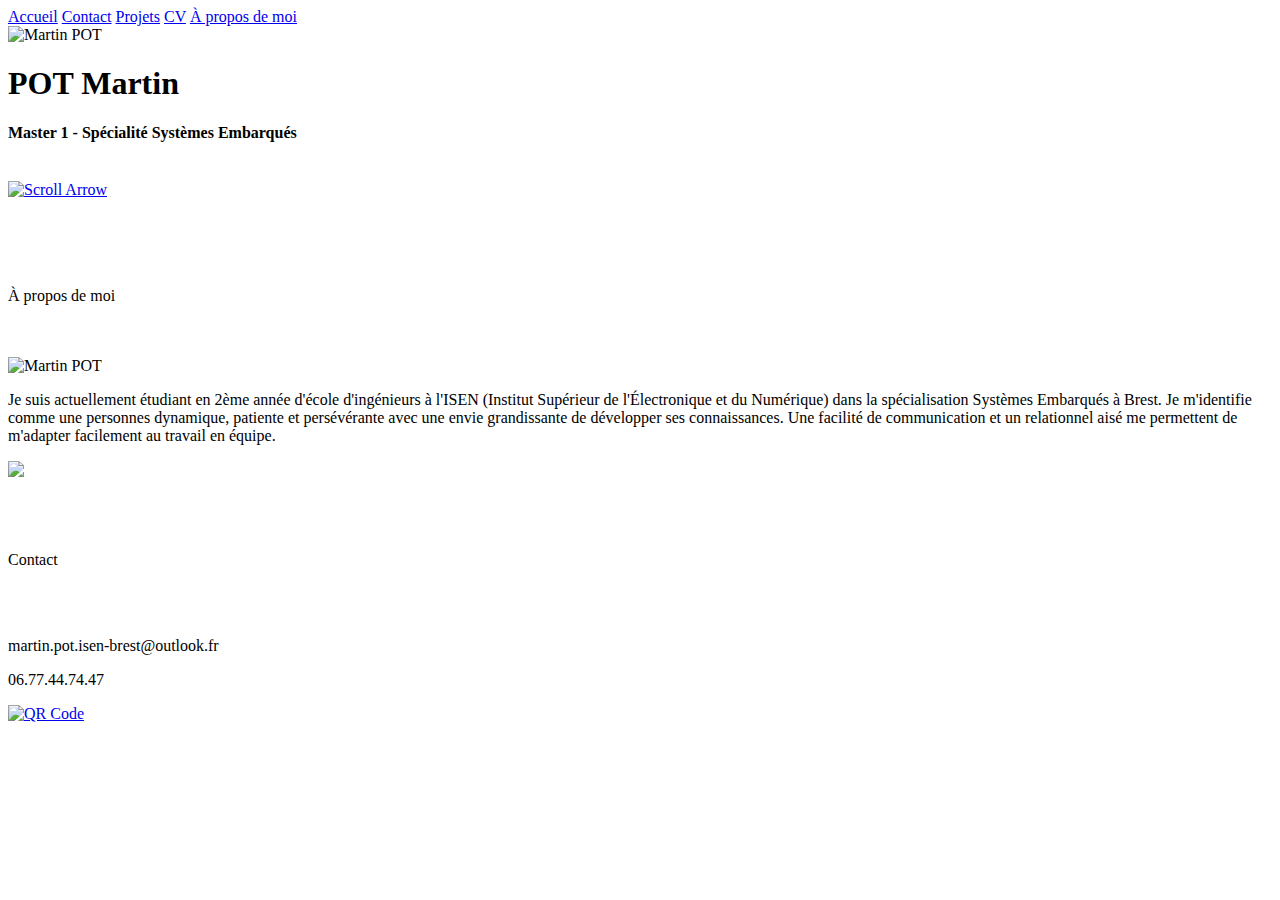
==== index.html @ de1885e9 "Update index.html" ====
<!DOCTYPE html>
<html lang="fr">

<head>
	<title>Portfolio POT Martin</title>
	<meta charset="utf-8">
	<link rel="stylesheet" href="/css/index.css">
    <script src="https://ajax.googleapis.com/ajax/libs/jquery/3.3.1/jquery.min.js"></script>
	<script src="/js/index.js"></script>
</head>

<!-- Navbar-->
<!-- <header class="header">
    <nav class="navbar navbar-expand-lg fixed-top py-3">
        <div class="container"><a href="#" class="navbar-brand text-uppercase font-weight-bold">Transparent Nav</a>
            <button type="button" data-toggle="collapse" data-target="#navbarSupportedContent" aria-controls="navbarSupportedContent" aria-expanded="false" aria-label="Toggle navigation" class="navbar-toggler navbar-toggler-right"><i class="fa fa-bars"></i></button>
            
            <div id="navbarSupportedContent" class="collapse navbar-collapse">
                <ul class="navbar-nav ml-auto">
                    <li class="nav-item active"><a href="#" class="nav-link text-uppercase font-weight-bold">Home <span class="sr-only">(current)</span></a></li>
                    <li class="nav-item"><a href="#" class="nav-link text-uppercase font-weight-bold">About</a></li>
                    <li class="nav-item"><a href="#" class="nav-link text-uppercase font-weight-bold">Gallery</a></li>
                    <li class="nav-item"><a href="#" class="nav-link text-uppercase font-weight-bold">Portfolio</a></li>
                    <li class="nav-item"><a href="#" class="nav-link text-uppercase font-weight-bold">Contact</a></li>
                </ul>
            </div>
        </div>
    </nav>
</header> -->

<body>
    <div class="parallax">
        <div class="blurred">
            <div class="topnav" id="myTopnav">
              <a href="#home" class="active">Accueil</a>
              <a href="#contact" class="aOthers">Contact</a>
              <a href="#projects" class="aOthers">Projets</a>
              <a href="cv.html" class="aCV">CV</a>
              <a href="#about" class="aAbout">À propos de moi</a>
            </div>

            <div id="home" class="prez"><img src="/img/moi.jpeg" alt="Martin POT" class="imgcv"><br>
                <h1>POT Martin</h1>
                <h4>Master 1 - Spécialité Systèmes Embarqués</h4>
                <br>
                <a href="#about" class="a2"><img src="/img/scroll-arrow.gif" alt="Scroll Arrow" class="imgArrow"></a>
                <br><br><br><br><br id="about">
            </div>

            <div class="aboutMe">
                <p class="SectionTitle">À propos de moi</p>
                <br><br>
                <div class="aboutMeZone">
                    <div class="aboutMeBlank"></div>
                    <div class="aboutMePhoto"><img src="/img/Photo.jpg" alt="Martin POT" class="imgcv"></div>
                    <div class="aboutMeBlank"></div>
                    <div class="aboutMeInfos"><p class="aboutMeInfosText">Je suis actuellement étudiant en 2ème année d'école d'ingénieurs à l'ISEN (Institut Supérieur de l'Électronique et du Numérique) dans la spécialisation Systèmes Embarqués à Brest. Je m'identifie comme une personnes dynamique, patiente et persévérante avec une envie grandissante de développer ses connaissances. Une facilité de communication et un relationnel aisé me permettent de m'adapter facilement au travail en équipe.</p></div>
                    <div class="aboutMeBlank"></div>
                </div> 
                 <div class="aboutMeIsen"><img src="/img/isen.jpg"></div>
            </div>
            <br><br><br id="contact">


            <div class="contact">
                <p class="SectionTitle">Contact</p>
                <br><br>
                <div class="contactZone">
                    <div class="contactBlank"></div>
                    <div class="contactMail"><p>martin.pot.isen-brest@outlook.fr</p></div>
                    <div class="contactBlank"></div>
                    <div class="contactPhone"><p>06.77.44.74.47</p></div>
                    <div class="contactBlank"></div>
                    <div class="contactLinkedIn"><a href='https://www.linkedin.com/in/pot-martin'><img src='https://www.unitag.io/qreator/generate?crs=Ppv8rOENN3V1lAwTz82zPjZwLeh11CXT8n%252BHMzWMdvUb%252BsqQ%252Foeme7xO4uqEGrEiWXSFsLOZjD0p0af8Oe4JUujrLgxVVfT89%252BGD2g4vFdKZQuP4Fdgab3F2t1Q5SyqVAKxBAM%252Fu7kV9E28Zhu5m8Uk6%252B%252FTe0LUTdqPNGCzpps7JW1xbuyL4%252FEnsJXZL6otJORTmsRxJws8FLFIZXWcsgTC7BvWGvmZ%252F30YYTtj%252FjCveV2QVtvzvXOAdCIFgsYLUoA7RS5MTUMLs9em8vjsfh0%252B5k%252FncPYmy3ryhdgAOmSfZiL4NpGSb8%252FgS%252BibGrZls07w%252B%252FPIbc9nUBFcYlKUxzg%253D%253D&crd=fhOysE0g3Bah%252BuqXA7NPQ87MoHrnzb%252BauJLKoOEbJspy%252FJNDy7HBpQQhB3zGfnUZLHn0S6AQ0C3m0nilipWjtg%253D%253D' alt='QR Code'/></a></div>
                    <div class="contactBlank"></div>
                </div> 
            </div>

        </div>
    </div>
</body>
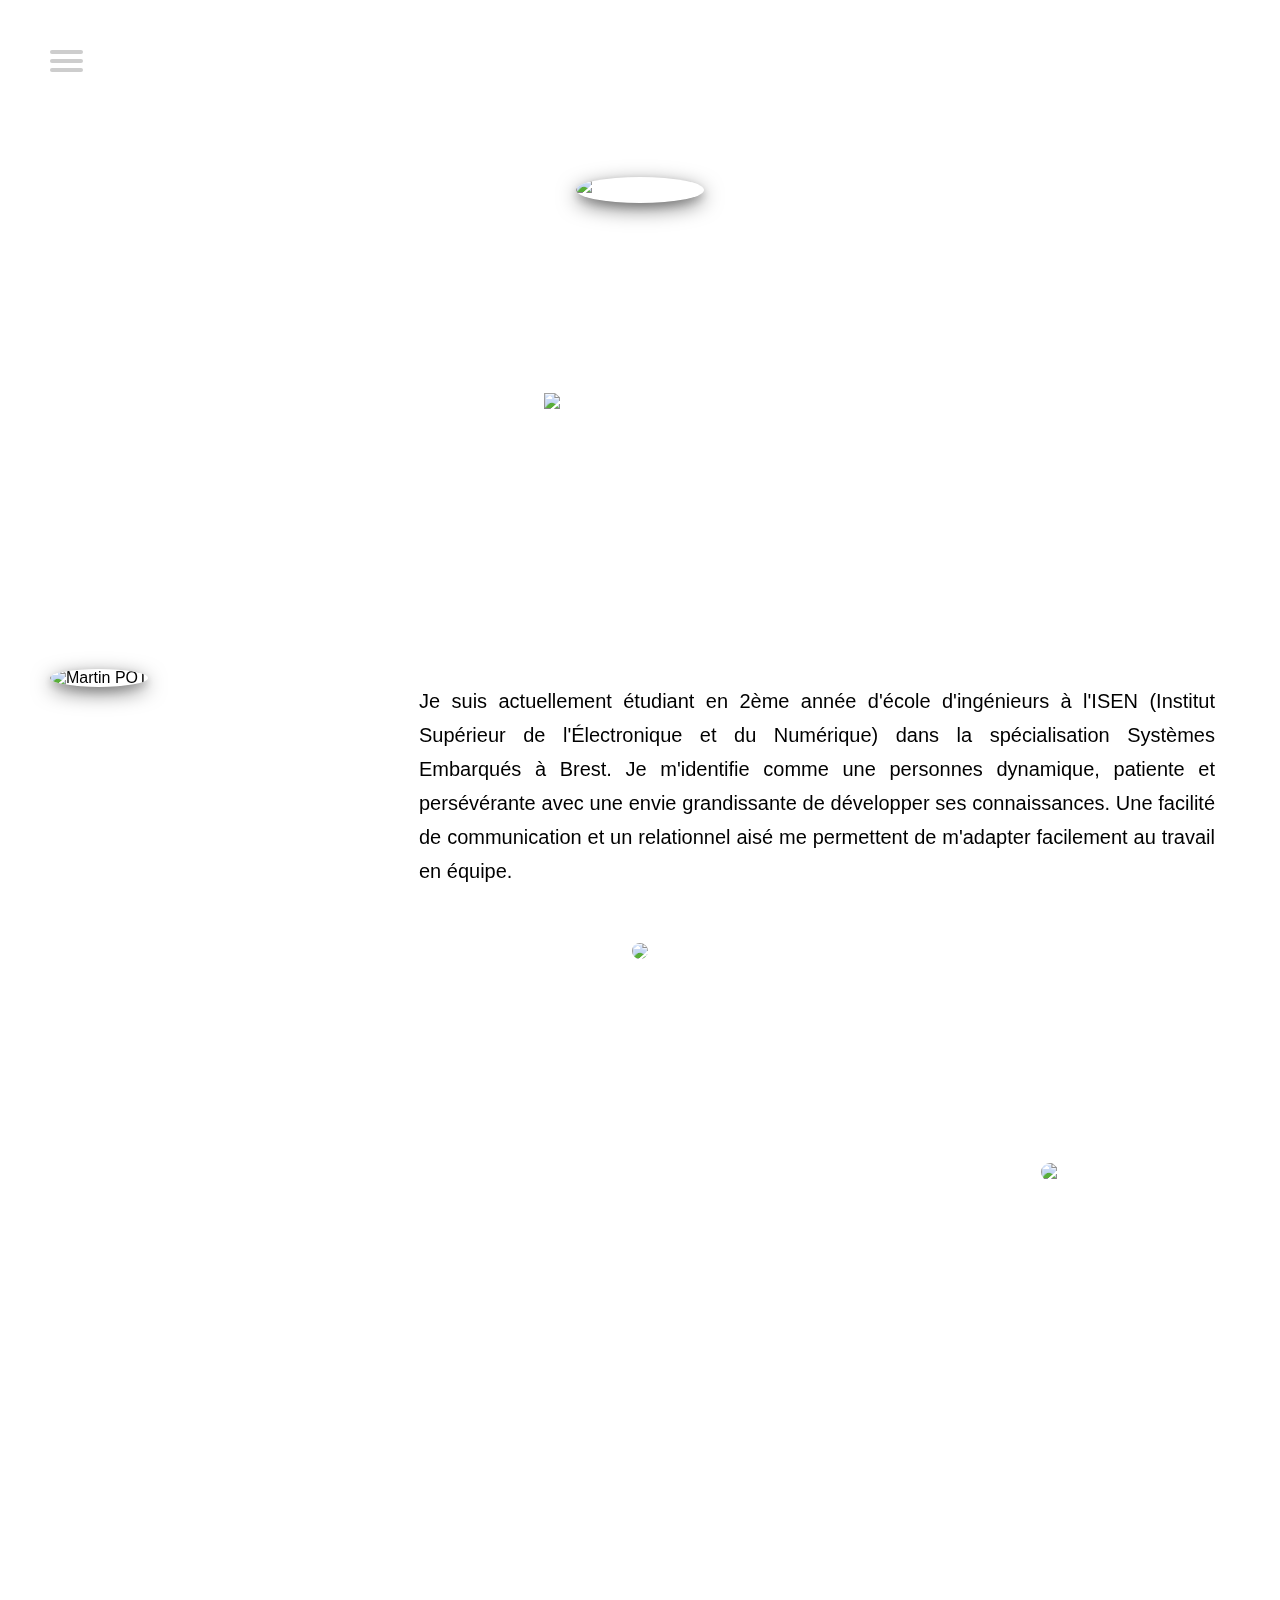
==== commit 52d4e5e0: "v2" ====
--- a/index.html
+++ b/index.html
@@ -4,46 +4,56 @@
 <head>
 	<title>Portfolio POT Martin</title>
 	<meta charset="utf-8">
+    <meta name="viewport" content="width=device-width"/>
 	<link rel="stylesheet" href="/css/index.css">
+    <link rel="stylesheet" href="/css/nav.css">
     <script src="https://ajax.googleapis.com/ajax/libs/jquery/3.3.1/jquery.min.js"></script>
 	<script src="/js/index.js"></script>
 </head>
 
 <!-- Navbar-->
-<!-- <header class="header">
-    <nav class="navbar navbar-expand-lg fixed-top py-3">
-        <div class="container"><a href="#" class="navbar-brand text-uppercase font-weight-bold">Transparent Nav</a>
-            <button type="button" data-toggle="collapse" data-target="#navbarSupportedContent" aria-controls="navbarSupportedContent" aria-expanded="false" aria-label="Toggle navigation" class="navbar-toggler navbar-toggler-right"><i class="fa fa-bars"></i></button>
-            
-            <div id="navbarSupportedContent" class="collapse navbar-collapse">
-                <ul class="navbar-nav ml-auto">
-                    <li class="nav-item active"><a href="#" class="nav-link text-uppercase font-weight-bold">Home <span class="sr-only">(current)</span></a></li>
-                    <li class="nav-item"><a href="#" class="nav-link text-uppercase font-weight-bold">About</a></li>
-                    <li class="nav-item"><a href="#" class="nav-link text-uppercase font-weight-bold">Gallery</a></li>
-                    <li class="nav-item"><a href="#" class="nav-link text-uppercase font-weight-bold">Portfolio</a></li>
-                    <li class="nav-item"><a href="#" class="nav-link text-uppercase font-weight-bold">Contact</a></li>
-                </ul>
-            </div>
-        </div>
-    </nav>
-</header> -->
+
 
 <body>
-    <div class="parallax">
+    <div class="parallax" id="home">
         <div class="blurred">
-            <div class="topnav" id="myTopnav">
+            <nav role="navigation">
+              <div id="menuToggle">
+                <!--
+                A fake / hidden checkbox is used as click reciever,
+                so you can use the :checked selector on it.
+                -->
+                <input type="checkbox" />
+                
+                <span></span>
+                <span></span>
+                <span></span>
+
+                <ul id="menu">
+                  <a href="#home"><li>Accueil</li></a>
+                  <a href="#about"><li>À propos de moi</li></a>
+                  <a href="cv.html"><li>CV</li></a>
+                  <a href="project.html"><li>Projets</li></a>
+                  <a href="#contact"><li>Contact</li></a>
+                  <a href="#"><li><button>FR / EN</button></li></a>
+                </ul>
+              </div>
+            </nav>
+
+            <!-- TOPNAV -->
+            <!-- <div class="topnav" id="myTopnav">
               <a href="#home" class="active">Accueil</a>
               <a href="#contact" class="aOthers">Contact</a>
-              <a href="#projects" class="aOthers">Projets</a>
+              <a href="project.html" class="aOthers">Projets</a>
               <a href="cv.html" class="aCV">CV</a>
               <a href="#about" class="aAbout">À propos de moi</a>
-            </div>
+            </div> -->
 
-            <div id="home" class="prez"><img src="/img/moi.jpeg" alt="Martin POT" class="imgcv"><br>
+            <div id="home" class="prez"><img src="../img/moi.jpeg" alt="Martin POT" class="imgcv"><br>
                 <h1>POT Martin</h1>
                 <h4>Master 1 - Spécialité Systèmes Embarqués</h4>
                 <br>
-                <a href="#about" class="a2"><img src="/img/scroll-arrow.gif" alt="Scroll Arrow" class="imgArrow"></a>
+                <a href="#about" class="a2"><img src="../img/scroll-arrow.gif" alt="Scroll Arrow" class="imgArrow"></a>
                 <br><br><br><br><br id="about">
             </div>
 
@@ -51,13 +61,10 @@
                 <p class="SectionTitle">À propos de moi</p>
                 <br><br>
                 <div class="aboutMeZone">
-                    <div class="aboutMeBlank"></div>
-                    <div class="aboutMePhoto"><img src="/img/Photo.jpg" alt="Martin POT" class="imgcv"></div>
-                    <div class="aboutMeBlank"></div>
+                    <div class="aboutMePhoto"><img src="../img/Photo.jpg" alt="Martin POT" class="imgcv"></div>
                     <div class="aboutMeInfos"><p class="aboutMeInfosText">Je suis actuellement étudiant en 2ème année d'école d'ingénieurs à l'ISEN (Institut Supérieur de l'Électronique et du Numérique) dans la spécialisation Systèmes Embarqués à Brest. Je m'identifie comme une personnes dynamique, patiente et persévérante avec une envie grandissante de développer ses connaissances. Une facilité de communication et un relationnel aisé me permettent de m'adapter facilement au travail en équipe.</p></div>
-                    <div class="aboutMeBlank"></div>
-                </div> 
-                 <div class="aboutMeIsen"><img src="/img/isen.jpg"></div>
+                </div>
+                 <div class="aboutMeIsen"><img src="../img/isen.jpg"></div>
             </div>
             <br><br><br id="contact">
 
--- a/css/index.css
+++ b/css/index.css
@@ -0,0 +1,267 @@
+html, body{
+	margin: 0;
+	padding: 0;
+	font-family: 'Lato', sans-serif;
+}
+
+a {
+  position: relative;
+  padding: 1rem 0 0.5rem;
+  margin: 0 1.5rem;
+  color: white;
+  text-decoration: none;
+  text-transform: uppercase;
+}
+a::after {
+  content: "";
+  position: absolute;
+  left: 50%;
+  bottom: 0;
+  transform: translateX(-50%) scaleX(0);
+  transform-origin: 50% 50%;
+  width: 100%;
+  height: 3px;
+  background-color: rgba(255, 255, 255, 0.8);
+  transition: transform 250ms;
+}
+a:hover::after {
+  transform: translateX(-50%) scaleX(1);
+}
+
+.topnav {
+  overflow: hidden;
+  background: linear-gradient(rgba(0, 0, 0, 0.5), rgba(255,255,255, 0));
+ /* background-color: rgba(255,255,255,0);*/
+  padding-top: 20px;
+}
+
+.topnav a {
+	width: 200px;
+  float: left;
+  display: block;
+  color: #f2f2f2;
+  text-align: center;
+  padding: 14px 16px;
+  text-decoration: none;
+  font-size: 17px;
+}
+
+.topnav .aOthers {
+	width: 100px;
+  float: right;
+}
+
+.topnav .aCV {
+  width: 30px;
+  float: right;
+}
+
+.topnav .aAbout {
+  width: 180px;
+  float: right;
+}
+
+.topnav a.active {
+	border-bottom: 3px solid currentColor;
+	border-top: 3px solid currentColor;
+}
+
+.topnav .icon {
+  display: none;
+}
+
+@media screen and (max-width: 1115px) {
+  .topnav a:not(:first-child) {display: none;}
+  .topnav a.icon {
+    float: right;
+    display: block;
+  }
+
+    .blurred{
+  height: 100%;
+  width: 100%;
+  backdrop-filter: blur(10px);
+  }
+
+  .aboutMeZone{
+    flex-direction: column;
+    left: 50%;
+    align-items: center;
+  }
+
+  .aboutMePhoto{
+    padding-bottom: 20px;
+  }
+}
+
+@media screen and (max-width: 1115px) {
+  .topnav.responsive {position: relative;}
+  .topnav.responsive .icon {
+    position: absolute;
+    right: 0;
+    top: 0;
+  }
+  .topnav.responsive a {
+    float: none;
+    display: block;
+    text-align: left;
+  }
+}
+
+
+.parallax {
+  /* The image used */
+  /*background-image: url("https://source.unsplash.com/1920x1080/?nature");*/
+  background-image: url("../img/background2.jpg");
+
+  /* Set a specific height */
+  min-height: 100%;
+
+  /* Create the parallax scrolling effect */
+  background-attachment: fixed;
+  background-position: center;
+  background-repeat: no-repeat;
+  background-size: cover;
+}
+
+.blurred{
+	height: 100%;
+	width: 100%;
+	backdrop-filter: blur(10px);
+}
+
+.prez{
+	padding-top: 150px;
+	text-align: center;
+	color: white;
+	font-size: 22px;
+}
+
+.imgcv{
+	width: 200px;
+	height: 200px;
+	border-radius: 50%;
+	box-shadow: 0 4px 8px 0 rgba(0, 0, 0, 0.2), 0 6px 20px 0 rgba(0, 0, 0, 0.5);
+}
+
+.imgArrow{
+	width: 15%;
+	height: 15%;
+}
+
+
+/*ABOUT ME*/
+.aboutMe{
+	height: 100%; 
+	width:100%; 
+}
+
+.aboutMeZone{
+	height: 100%;
+  display: flex;
+  justify-content: space-between;
+  padding: 0 50px;
+}
+
+.SectionTitle {
+	color: white;
+	font-family: 'Lato', sans-serif;
+	text-transform: uppercase;
+  font-size: 35px;
+    text-align: center;
+}
+
+.aboutMePhoto {
+    width: 30%;
+}
+ 
+.aboutMeInfos {
+  width: 70%;
+  height: 100%;
+}
+
+.aboutMeInfosText{
+  padding: 15px;
+  margin: auto;
+  font-size: 20px;
+  text-align: justify;
+  line-height: 1.7;
+  background: rgba(255, 255, 255, 0.8);
+  border-radius: 15px;
+}
+
+.aboutMeIsen {
+  width: 100%;
+  text-align: center;
+  padding-top: 40px;
+}
+
+.aboutMeIsen img{
+  border-radius: 15px;
+}
+
+
+
+/*CONTACT*/
+.contact{
+  height:6000px; 
+  width:100%; 
+  text-align: center;
+}
+
+.contactZone{
+  height: 50px;
+}
+
+.contactTitle {
+  color: white;
+  font-family: 'Lato', sans-serif;
+  text-transform: uppercase;
+  font-size: 35px;
+  border-bottom: 3px white;
+  border-top: 3px white;
+}
+
+.contactBlank {
+  float: left;
+  width: 3.3%;
+  height: 100%;
+}
+
+.contactMail {
+  float: left;
+    width: 30%;
+    height: 100%;
+    color: white;
+    font-size: 22px;
+}
+ 
+.contactPhone {
+ float: left;
+  width: 30%;
+  height: 100%;
+  color: white;
+  font-size: 22px;
+}
+
+.contactLinkedIn {
+ float: left;
+  width: 30%;
+  height: 100%;
+}
+
+.contactLinkedIn img{
+  width: 20%;
+  border-radius: 15px;
+}
+
+
+
+/*@-webkit-keyframes arrowInOut {
+	0%,100% {opacity: 0;}
+	30%, 80% {opacity: 1;}
+}
+@keyframes arrowInOut {
+	 0%,100% {opacity: 0;}
+	 30%, 80% {opacity: 1;}
+ }*/
--- a/css/nav.css
+++ b/css/nav.css
@@ -0,0 +1,151 @@
+nav {
+  position: -webkit-sticky;
+  position: sticky;
+  top: 0;
+}
+
+#menuToggle
+{
+  display: block;
+  position: relative;
+
+  left: 50px;
+  top: 50px;
+  z-index: 1;
+  
+  -webkit-user-select: none;
+  user-select: none;
+}
+
+#menuToggle a
+{
+  text-decoration: none;
+  color: #232323;
+  
+  transition: color 0.3s ease;
+}
+
+#menuToggle a:hover
+{
+  text-decoration: underline;
+}
+
+
+#menuToggle input
+{
+  display: block;
+  width: 40px;
+  height: 32px;
+  position: absolute;
+  top: -7px;
+  left: -5px;
+  
+  cursor: pointer;
+  
+  opacity: 0; /* hide this */
+  z-index: 2; /* and place it over the hamburger */
+  
+  -webkit-touch-callout: none;
+}
+
+/*
+ * Just a quick hamburger
+ */
+#menuToggle span
+{
+  display: block;
+  width: 33px;
+  height: 4px;
+  margin-bottom: 5px;
+  position: relative;
+  
+  background: #cdcdcd;
+  border-radius: 3px;
+  
+  z-index: 1;
+  
+  transform-origin: 4px 0px;
+  
+  transition: transform 0.5s cubic-bezier(0.77,0.2,0.05,1.0),
+              background 0.5s cubic-bezier(0.77,0.2,0.05,1.0),
+              opacity 0.55s ease;
+}
+
+#menuToggle span:first-child
+{
+  transform-origin: 0% 0%;
+}
+
+#menuToggle span:nth-last-child(2)
+{
+  transform-origin: 0% 100%;
+}
+
+/* 
+ * Transform all the slices of hamburger
+ * into a crossmark.
+ */
+#menuToggle input:checked ~ span
+{
+  opacity: 1;
+  transform: rotate(45deg) translate(-2px, -1px);
+  background: #232323;
+}
+
+/*
+ * But let's hide the middle one.
+ */
+#menuToggle input:checked ~ span:nth-last-child(3)
+{
+  opacity: 0;
+  transform: rotate(0deg) scale(0.2, 0.2);
+}
+
+/*
+ * Ohyeah and the last one should go the other direction
+ */
+#menuToggle input:checked ~ span:nth-last-child(2)
+{
+  transform: rotate(-45deg) translate(0, -1px);
+}
+
+/*
+ * Make this absolute positioned
+ * at the top left of the screen
+ */
+#menu
+{
+  position: absolute;
+  width: 250px;
+  margin: -100px 0 0 -50px;
+  padding: 50px;
+  padding-top: 125px;
+  
+  background: #ededed;
+  list-style-type: none;
+  -webkit-font-smoothing: antialiased;
+  /* to stop flickering of text in safari */
+  
+  transform-origin: 0% 0%;
+  transform: translate(-100%, 0);
+  
+  transition: transform 0.5s cubic-bezier(0.77,0.2,0.05,1.0);
+}
+
+#menu li
+{
+  padding: 10px 0;
+  font-size: 22px;
+}
+
+/*
+ * And let's slide it in from the left
+ */
+#menuToggle input:checked ~ ul
+{
+  transform: none;
+}
+
+
+
+
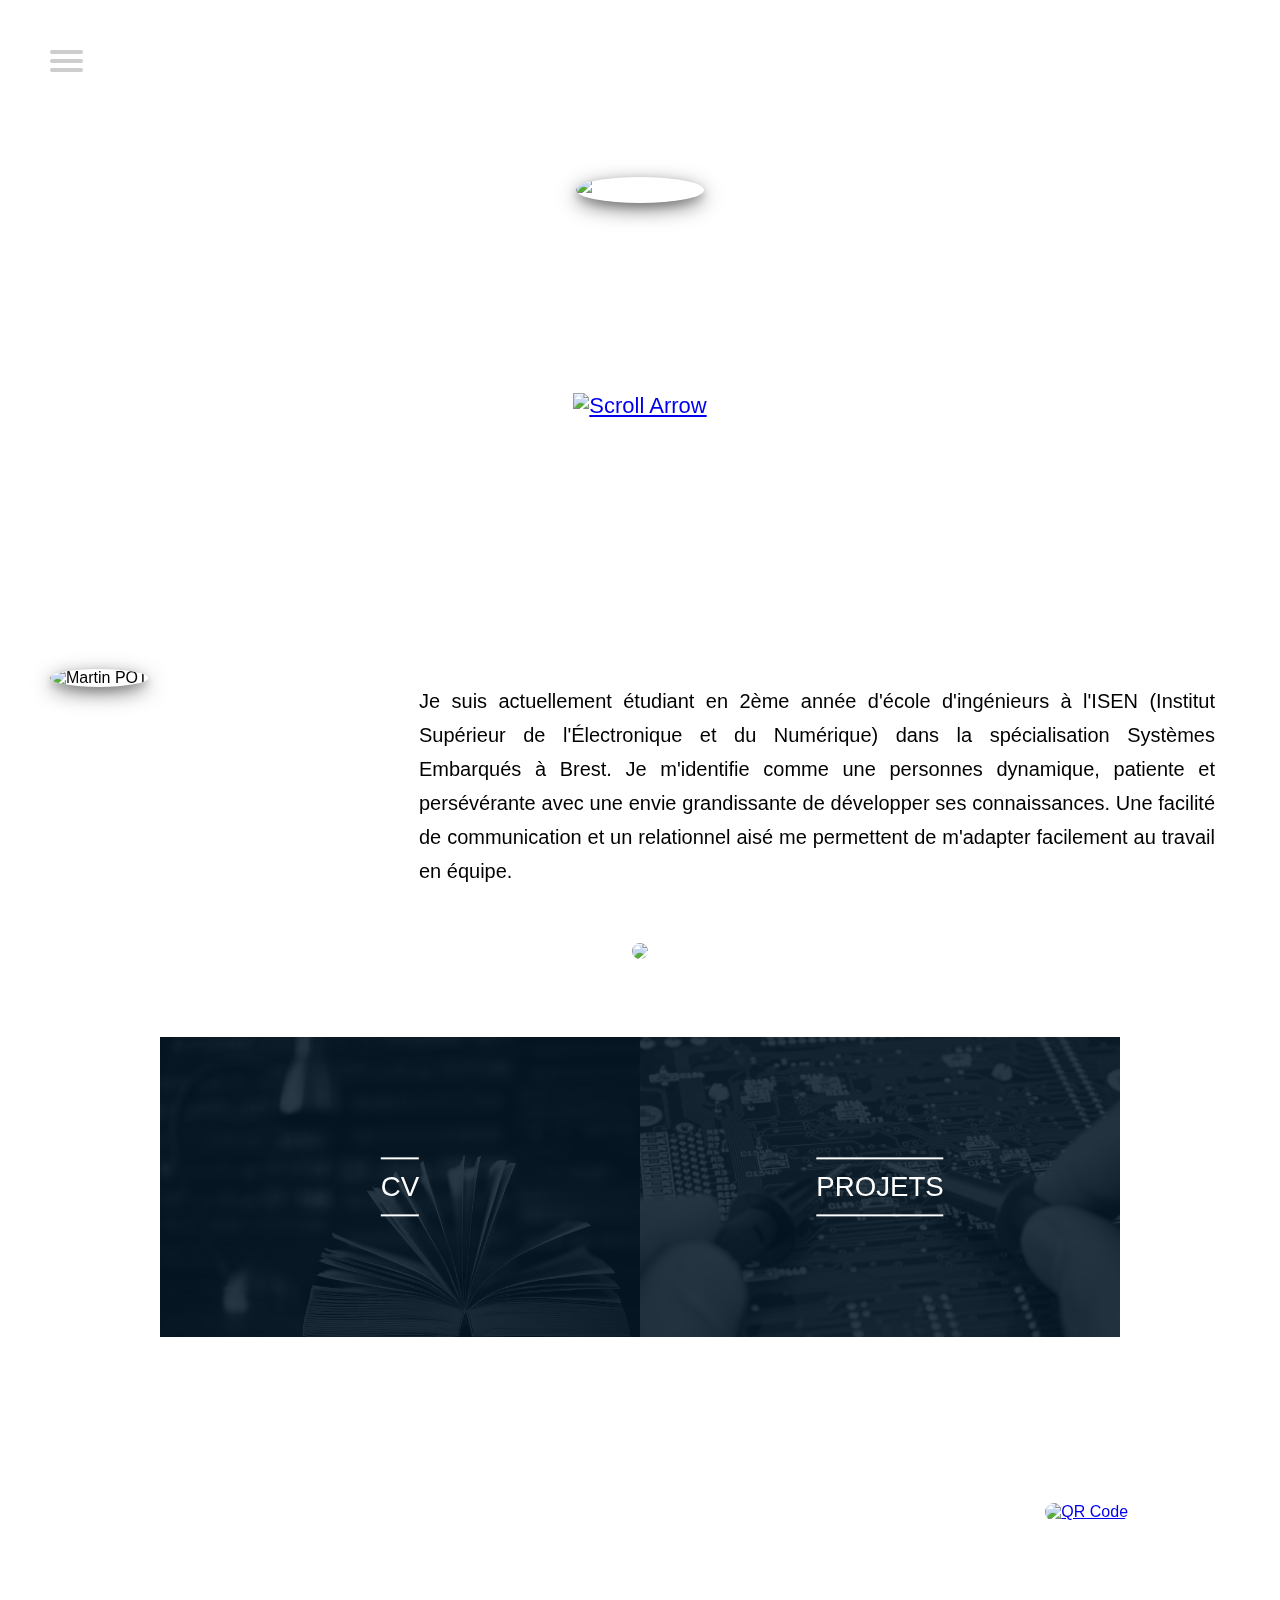
==== commit d579a3cf: "v2.2" ====
--- a/index.html
+++ b/index.html
@@ -5,10 +5,11 @@
 	<title>Portfolio POT Martin</title>
 	<meta charset="utf-8">
     <meta name="viewport" content="width=device-width"/>
-	<link rel="stylesheet" href="/css/index.css">
-    <link rel="stylesheet" href="/css/nav.css">
+	<link rel="stylesheet" href="css/index.css">
+    <link rel="stylesheet" href="css/nav.css">
+    <link rel="stylesheet" href="css/project.css">
     <script src="https://ajax.googleapis.com/ajax/libs/jquery/3.3.1/jquery.min.js"></script>
-	<script src="/js/index.js"></script>
+	<script src="js/index.js"></script>
 </head>
 
 <!-- Navbar-->
@@ -49,11 +50,11 @@
               <a href="#about" class="aAbout">À propos de moi</a>
             </div> -->
 
-            <div id="home" class="prez"><img src="../img/moi.jpeg" alt="Martin POT" class="imgcv"><br>
+            <div id="home" class="prez"><img src="img/moi.jpeg" alt="Martin POT" class="imgcv"><br>
                 <h1>POT Martin</h1>
                 <h4>Master 1 - Spécialité Systèmes Embarqués</h4>
                 <br>
-                <a href="#about" class="a2"><img src="../img/scroll-arrow.gif" alt="Scroll Arrow" class="imgArrow"></a>
+                <a href="#about" class="a2"><img src="img/scroll-arrow.gif" alt="Scroll Arrow" class="imgArrow"></a>
                 <br><br><br><br><br id="about">
             </div>
 
@@ -61,12 +62,51 @@
                 <p class="SectionTitle">À propos de moi</p>
                 <br><br>
                 <div class="aboutMeZone">
-                    <div class="aboutMePhoto"><img src="../img/Photo.jpg" alt="Martin POT" class="imgcv"></div>
+                    <div class="aboutMePhoto"><img src="img/Photo.jpg" alt="Martin POT" class="imgcv"></div>
                     <div class="aboutMeInfos"><p class="aboutMeInfosText">Je suis actuellement étudiant en 2ème année d'école d'ingénieurs à l'ISEN (Institut Supérieur de l'Électronique et du Numérique) dans la spécialisation Systèmes Embarqués à Brest. Je m'identifie comme une personnes dynamique, patiente et persévérante avec une envie grandissante de développer ses connaissances. Une facilité de communication et un relationnel aisé me permettent de m'adapter facilement au travail en équipe.</p></div>
                 </div>
-                 <div class="aboutMeIsen"><img src="../img/isen.jpg"></div>
+                 <div class="aboutMeIsen"><img src="img/isen.jpg"></div>
             </div>
             <br><br><br id="contact">
+
+
+            <div class="timeline">
+                <section id="timeline">
+                 
+                    <div class="tl-item">
+                        <div class="tl-bg" style="background-image: url(img/book.jpg)"></div>
+                        <div class="tl-title">
+                          <p class="f2 heading--sanSerif">CV</p>
+                        </div>
+
+                        <div class="tl-content">
+                          <h1>Mon Curriculum Vitae</h1>
+                          <p>Cliquez pour le découvrir</p>
+                        </div>
+                    </div>
+
+                    <div class="tl-item">
+                        <div class="tl-bg" style="background-image: url(img/electrical.jpg)"></div>
+                        
+                        <div class="tl-title">
+                          <p class="f2 heading--sanSerif">Projets</p>
+                        </div>
+
+                        <div class="tl-content">
+                          <h1>Mes différents projets</h1>
+                          <p>Cliquez pour en savoir plus</p>
+                        </div>
+                    </div>
+                </section>
+            </div>
+
+
+
+
+
+
+
+
 
 
             <div class="contact">
--- a/css/index.css
+++ b/css/index.css
@@ -4,78 +4,7 @@
 	font-family: 'Lato', sans-serif;
 }
 
-a {
-  position: relative;
-  padding: 1rem 0 0.5rem;
-  margin: 0 1.5rem;
-  color: white;
-  text-decoration: none;
-  text-transform: uppercase;
-}
-a::after {
-  content: "";
-  position: absolute;
-  left: 50%;
-  bottom: 0;
-  transform: translateX(-50%) scaleX(0);
-  transform-origin: 50% 50%;
-  width: 100%;
-  height: 3px;
-  background-color: rgba(255, 255, 255, 0.8);
-  transition: transform 250ms;
-}
-a:hover::after {
-  transform: translateX(-50%) scaleX(1);
-}
-
-.topnav {
-  overflow: hidden;
-  background: linear-gradient(rgba(0, 0, 0, 0.5), rgba(255,255,255, 0));
- /* background-color: rgba(255,255,255,0);*/
-  padding-top: 20px;
-}
-
-.topnav a {
-	width: 200px;
-  float: left;
-  display: block;
-  color: #f2f2f2;
-  text-align: center;
-  padding: 14px 16px;
-  text-decoration: none;
-  font-size: 17px;
-}
-
-.topnav .aOthers {
-	width: 100px;
-  float: right;
-}
-
-.topnav .aCV {
-  width: 30px;
-  float: right;
-}
-
-.topnav .aAbout {
-  width: 180px;
-  float: right;
-}
-
-.topnav a.active {
-	border-bottom: 3px solid currentColor;
-	border-top: 3px solid currentColor;
-}
-
-.topnav .icon {
-  display: none;
-}
-
 @media screen and (max-width: 1115px) {
-  .topnav a:not(:first-child) {display: none;}
-  .topnav a.icon {
-    float: right;
-    display: block;
-  }
 
     .blurred{
   height: 100%;
@@ -94,25 +23,12 @@
   }
 }
 
-@media screen and (max-width: 1115px) {
-  .topnav.responsive {position: relative;}
-  .topnav.responsive .icon {
-    position: absolute;
-    right: 0;
-    top: 0;
-  }
-  .topnav.responsive a {
-    float: none;
-    display: block;
-    text-align: left;
-  }
-}
-
-
 .parallax {
   /* The image used */
   /*background-image: url("https://source.unsplash.com/1920x1080/?nature");*/
   background-image: url("../img/background2.jpg");
+  /*background: rgba(3, 22, 37, 1);*/
+  /*background-image: url("../img/abstract_background.jpg");*/
 
   /* Set a specific height */
   min-height: 100%;
@@ -153,7 +69,7 @@
 /*ABOUT ME*/
 .aboutMe{
 	height: 100%; 
-	width:100%; 
+	width: 100%; 
 }
 
 .aboutMeZone{
--- a/css/nav.css
+++ b/css/nav.css
@@ -2,6 +2,7 @@
   position: -webkit-sticky;
   position: sticky;
   top: 0;
+  text-transform: uppercase;
 }
 
 #menuToggle
@@ -9,7 +10,7 @@
   display: block;
   position: relative;
 
-  left: 50px;
+  padding-left: 50px;
   top: 50px;
   z-index: 1;
   
@@ -41,6 +42,7 @@
   left: -5px;
   
   cursor: pointer;
+  margin-left:50px;
   
   opacity: 0; /* hide this */
   z-index: 2; /* and place it over the hamburger */
@@ -134,7 +136,7 @@
 
 #menu li
 {
-  padding: 10px 0;
+  padding: 20px 0;
   font-size: 22px;
 }
 
--- a/css/project.css
+++ b/css/project.css
@@ -0,0 +1,493 @@
+.timeline{
+  width: 100%;
+  padding-top: 0px;
+  padding-bottom: 0px;
+  border-top: 20px solid white;
+  border-bottom: 20px solid white;
+  background: white;
+}
+
+
+#timeline {
+  display: flex;
+  background-color: #031625;
+  width: 75%;
+  margin: auto;
+}
+
+#timeline:hover .tl-item {
+  width: 40%;
+
+}
+.tl-item {
+  transform: translate3d(0, 0, 0);
+  position: relative;
+  width: 50%;
+  height: 100px;
+  min-height: 300px;
+  min-width: 300px;
+  color: #fff;
+  overflow: hidden;
+  transition: width 0.5s ease;
+}
+.tl-item:before, .tl-item:after {
+  transform: translate3d(0, 0, 0);
+  content: "";
+  position: absolute;
+  left: 0;
+  top: 0;
+  width: 100%;
+  height: 100%;
+}
+.tl-item:after {
+  background: rgba(3, 22, 37, 0.85);
+   
+  opacity: 1;
+  transition: opacity 0.5s ease;
+}
+.tl-item:before {
+  background: linear-gradient(to bottom, rgba(0, 0, 0, 0.2) 0, black 90%);
+  z-index: 1;
+  opacity: 0;
+  transform: translate3d(0, 0, 0) translateY(50%);
+  transition: opacity 0.5s ease, transform 0.5s ease;
+}
+.tl-item:hover {
+  width: 60% !important;
+}
+.tl-item:hover:after {
+  opacity: 0;
+}
+.tl-item:hover:before {
+  opacity: 1;
+  transform: translate3d(0, 0, 0) translateY(0);
+  transition: opacity 1s ease, transform 1s ease 0.25s;
+}
+.tl-item:hover .tl-content {
+  opacity: 1;
+  transform: translateY(0);
+  transition: all 0.75s ease 0.5s;
+}
+.tl-item:hover .tl-bg {
+  filter: grayscale(0);
+}
+
+.tl-item:hover .tl-title {
+  transform: translateX(-50%) translateY(-120%);
+  transition: transform 0.75s ease 0.5s;
+}
+
+.tl-content {
+  transform: translate3d(0, 0, 0) translateY(25px);
+  position: relative;
+  z-index: 1;
+  text-align: center;
+  margin: 0 1.618em;
+  top: 55%;
+  opacity: 0;
+}
+.tl-content h1 {
+  font-family: "Pathway Gothic One", Helvetica Neue, Helvetica, Arial, sans-serif;
+  text-transform: uppercase;
+  color: #1779cf;
+  font-size: 1.44rem;
+  font-weight: normal;
+}
+.tl-title {
+  position: absolute;
+  top: 50%;
+  left: 50%;
+  transform: translateX(-50%) translateY(-50%);
+  z-index: 1;
+  border-top: 2px solid #fff;
+  border-bottom: 2px solid #fff;
+  text-transform: uppercase;
+}
+.tl-title p {
+  font-family: "Pathway Gothic One", Helvetica Neue, Helvetica, Arial, sans-serif;
+  font-size: 1.728rem;
+  line-height: 0;
+}
+.tl-bg {
+  transform: translate3d(0, 0, 0);
+  position: absolute;
+  width: 100%;
+  height: 100%;
+  top: 0;
+  left: 0;
+  background-size: cover;
+  background-position: center center;
+  transition: filter 0.5s ease;
+  filter: grayscale(100%);
+}
+
+
+
+
+
+/*html, body {
+  margin: 0;
+  padding: 0;
+  font-family: Helvetica, sans-serif;
+}
+body {
+  background: #25303B;
+}
+section#timeline {
+  width: 80%;
+  margin: 20px auto;
+  position: relative;
+}
+section#timeline:before {
+  content: '';
+  display: block;
+  position: absolute;
+  left: 50%;
+  top: 0;
+  margin: 0 0 0 -1px;
+  width: 2px;
+  height: 100%;
+  background: rgba(255,255,255,0.2);
+}
+section#timeline article {
+  width: 100%;
+  margin: 0 0 20px 0;
+  position: relative;
+}
+section#timeline article:after {
+  content: '';
+  display: block;
+  clear: both;
+}
+section#timeline article div.inner {
+  width: 40%;
+  float: left;
+  margin: 5px 0 0 0;
+  border-radius: 6px;
+}
+section#timeline article div.inner span.date {
+  display: block;
+  width: 60px;
+  height: 50px;
+  padding: 5px 0;
+  position: absolute;
+  top: 0;
+  left: 50%;
+  margin: 0 0 0 -32px;
+  border-radius: 100%;
+  font-size: 12px;
+  font-weight: 900;
+  text-transform: uppercase;
+  background: #25303B;
+  color: rgba(255,255,255,0.5);
+  border: 2px solid rgba(255,255,255,0.2);
+  box-shadow: 0 0 0 7px #25303B;
+}
+section#timeline article div.inner span.date span {
+  display: block;
+  text-align: center;
+}
+section#timeline article div.inner span.date span.day {
+  font-size: 10px;
+}
+section#timeline article div.inner span.date span.month {
+  font-size: 18px;
+}
+section#timeline article div.inner span.date span.title {
+  font-size: 10px;
+}
+section#timeline article div.inner h2 {
+  padding: 15px;
+  margin: 0;
+  color: #fff;
+  font-size: 20px;
+  text-transform: uppercase;
+  letter-spacing: -1px;
+  border-radius: 6px 6px 0 0;
+  position: relative;
+}
+section#timeline article div.inner h2:after {
+  content: '';
+  position: absolute;
+  top: 20px;
+  right: -5px;
+    width: 10px; 
+    height: 10px;
+  -webkit-transform: rotate(-45deg);
+}
+section#timeline article div.inner p {
+  padding: 15px;
+  margin: 0;
+  font-size: 14px;
+  background: #fff;
+  color: #656565;
+  border-radius: 0 0 6px 6px;
+}
+section#timeline article:nth-child(2n+2) div.inner {
+  float: right;
+}
+section#timeline article:nth-child(2n+2) div.inner h2:after {
+  left: -5px;
+}
+section#timeline article:nth-child(1) div.inner h2 {
+  background: #e74c3c;
+}
+section#timeline article:nth-child(1) div.inner h2:after {
+  background: #e74c3c;
+}
+section#timeline article:nth-child(2) div.inner h2 {
+  background: #2ecc71;
+}
+section#timeline article:nth-child(2) div.inner h2:after {
+  background: #2ecc71;
+}
+section#timeline article:nth-child(3) div.inner h2 {
+  background: #e67e22;
+}
+section#timeline article:nth-child(3) div.inner h2:after {
+  background: #e67e22;
+}
+section#timeline article:nth-child(4) div.inner h2 {
+  background: #1abc9c;
+}
+section#timeline article:nth-child(4) div.inner h2:after {
+  background: #1abc9c;
+}
+section#timeline article:nth-child(5) div.inner h2 {
+  background: #9b59b6;
+}
+section#timeline article:nth-child(5) div.inner h2:after {
+  background: #9b59b6;
+}*/
+
+
+
+
+
+
+
+
+/*
+@import "https://fonts.googleapis.com/css?family=Dosis:300,400,500,600,700";
+header:after, #timeline .timeline-item:after, header:before, #timeline .timeline-item:before {
+  content: '';
+  display: block;
+  width: 100%;
+  clear: both;
+}
+*, *:before, *:after {
+  box-sizing: border-box;
+  -webkit-box-sizing: border-box;
+  -moz-box-sizing: border-box;
+}
+body, html {
+  height: 100%;
+}
+body {
+  background: #f9f9f9;
+  background-size: cover;
+  margin: 0;
+  padding: 0;
+  font-family: helvetica, arial, tahoma, verdana;
+  line-height: 20px;
+  font-size: 14px;
+  color: #726f77;
+}
+img {
+  max-width: 100%;
+}
+a {
+  text-decoration: none;
+}
+.container {
+  max-width: 1100px;
+  margin: 0 auto;
+}
+h1, h2, h3, h4 {
+  font-family: "Dosis", arial, tahoma, verdana;
+  font-weight: 500;
+}
+.project-name {
+  text-align: center;
+  padding: 10px 0;
+}
+header {
+  background: #2b2e48;
+  padding: 10px;
+  -webkit-box-shadow: 0 3px 3px rgba(0, 0, 0, 0.05);
+  -moz-box-shadow: 0 3px 3px rgba(0, 0, 0, 0.05);
+  -ms-box-shadow: 0 3px 3px rgba(0, 0, 0, 0.05);
+  box-shadow: 0 3px 3px rgba(0, 0, 0, 0.05);
+}
+header .logo {
+  color: #ee4d4d;
+  float: left;
+  font-family: "Dosis", arial, tahoma, verdana;
+  font-size: 22px;
+  font-weight: 500;
+}
+header .logo > span {
+  color: #f7aaaa;
+  font-weight: 300;
+}
+header .social {
+  float: right;
+}
+header .social .btn {
+  font-family: "Dosis";
+  font-size: 14px;
+  margin: 10px 5px;
+}
+#timeline {
+  width: 100%;
+  margin: 30px auto;
+  position: relative;
+  padding: 0 10px;
+  -webkit-transition: all 0.4s ease;
+  -moz-transition: all 0.4s ease;
+  -ms-transition: all 0.4s ease;
+  transition: all 0.4s ease;
+}
+#timeline:before {
+  content: "";
+  width: 3px;
+  height: 100%;
+  background: #ee4d4d;
+  left: 50%;
+  top: 0;
+  position: absolute;
+}
+#timeline:after {
+  content: "";
+  clear: both;
+  display: table;
+  width: 100%;
+}
+#timeline .timeline-item {
+  margin-bottom: 50px;
+  position: relative;
+}
+#timeline .timeline-item .timeline-icon {
+  background: #ee4d4d;
+  width: 100px;
+  height: 50px;
+  position: absolute;
+  top: 0;
+  left: 50%;
+  overflow: hidden;
+  margin-left: -46px;
+  -webkit-border-radius: 50%;
+  -moz-border-radius: 50%;
+  -ms-border-radius: 50%;
+  border-radius: 15px;
+}
+#timeline .timeline-item .timeline-icon svg {
+  position: relative;
+  top: 14px;
+  left: 14px;
+}
+#timeline .timeline-item .timeline-content {
+  width: 45%;
+  background: #fff;
+  padding: 20px;
+  -webkit-box-shadow: 0 3px 0 rgba(0, 0, 0, 0.1);
+  -moz-box-shadow: 0 3px 0 rgba(0, 0, 0, 0.1);
+  -ms-box-shadow: 0 3px 0 rgba(0, 0, 0, 0.1);
+  box-shadow: 0 3px 0 rgba(0, 0, 0, 0.1);
+  -webkit-border-radius: 5px;
+  -moz-border-radius: 5px;
+  -ms-border-radius: 5px;
+  border-radius: 5px;
+  -webkit-transition: all 0.3s ease;
+  -moz-transition: all 0.3s ease;
+  -ms-transition: all 0.3s ease;
+  transition: all 0.3s ease;
+}
+#timeline .timeline-item .timeline-content h2 {
+  padding: 15px;
+  background: #ee4d4d;
+  color: #fff;
+  margin: -20px -20px 0 -20px;
+  font-weight: 300;
+  -webkit-border-radius: 3px 3px 0 0;
+  -moz-border-radius: 3px 3px 0 0;
+  -ms-border-radius: 3px 3px 0 0;
+  border-radius: 3px 3px 0 0;
+}
+#timeline .timeline-item .timeline-content:before {
+  content: '';
+  position: absolute;
+  left: 45%;
+  top: 20px;
+  width: 0;
+  height: 0;
+  border-top: 7px solid transparent;
+  border-bottom: 7px solid transparent;
+  border-left: 7px solid #ee4d4d;
+}
+#timeline .timeline-item .timeline-content.right {
+  float: right;
+}
+#timeline .timeline-item .timeline-content.right:before {
+  content: '';
+  right: 45%;
+  left: inherit;
+  border-left: 0;
+  border-right: 7px solid #ee4d4d;
+}
+.btn {
+  padding: 5px 15px;
+  text-decoration: none;
+  background: transparent;
+  border: 2px solid #f27c7c;
+  color: #f27c7c;
+  display: inline-block;
+  position: relative;
+  text-transform: uppercase;
+  font-size: 12px;
+  -webkit-border-radius: 5px;
+  -moz-border-radius: 5px;
+  -ms-border-radius: 5px;
+  border-radius: 5px;
+  -webkit-transition: background 0.3s ease;
+  -moz-transition: background 0.3s ease;
+  -ms-transition: background 0.3s ease;
+  transition: background 0.3s ease;
+  -webkit-box-shadow: 2px 2px 0 #f27c7c;
+  -moz-box-shadow: 2px 2px 0 #f27c7c;
+  -ms-box-shadow: 2px 2px 0 #f27c7c;
+  box-shadow: 2px 2px 0 #f27c7c;
+}
+.btn:hover {
+  box-shadow: none;
+  top: 2px;
+  left: 2px;
+  -webkit-box-shadow: 2px 2px 0 transparent;
+  -moz-box-shadow: 2px 2px 0 transparent;
+  -ms-box-shadow: 2px 2px 0 transparent;
+  box-shadow: 2px 2px 0 transparent;
+}
+@media screen and (max-width: 768px) {
+  #timeline {
+    margin: 30px;
+    padding: 0px;
+    width: 90%;
+  }
+  #timeline:before {
+    left: 0;
+  }
+  #timeline .timeline-item .timeline-content {
+    width: 90%;
+    float: right;
+  }
+  #timeline .timeline-item .timeline-content:before, #timeline .timeline-item .timeline-content.right:before {
+    left: 10%;
+    margin-left: -6px;
+    border-left: 0;
+    border-right: 7px solid #ee4d4d;
+  }
+  #timeline .timeline-item .timeline-icon {
+    left: 0;
+  }
+}
+*/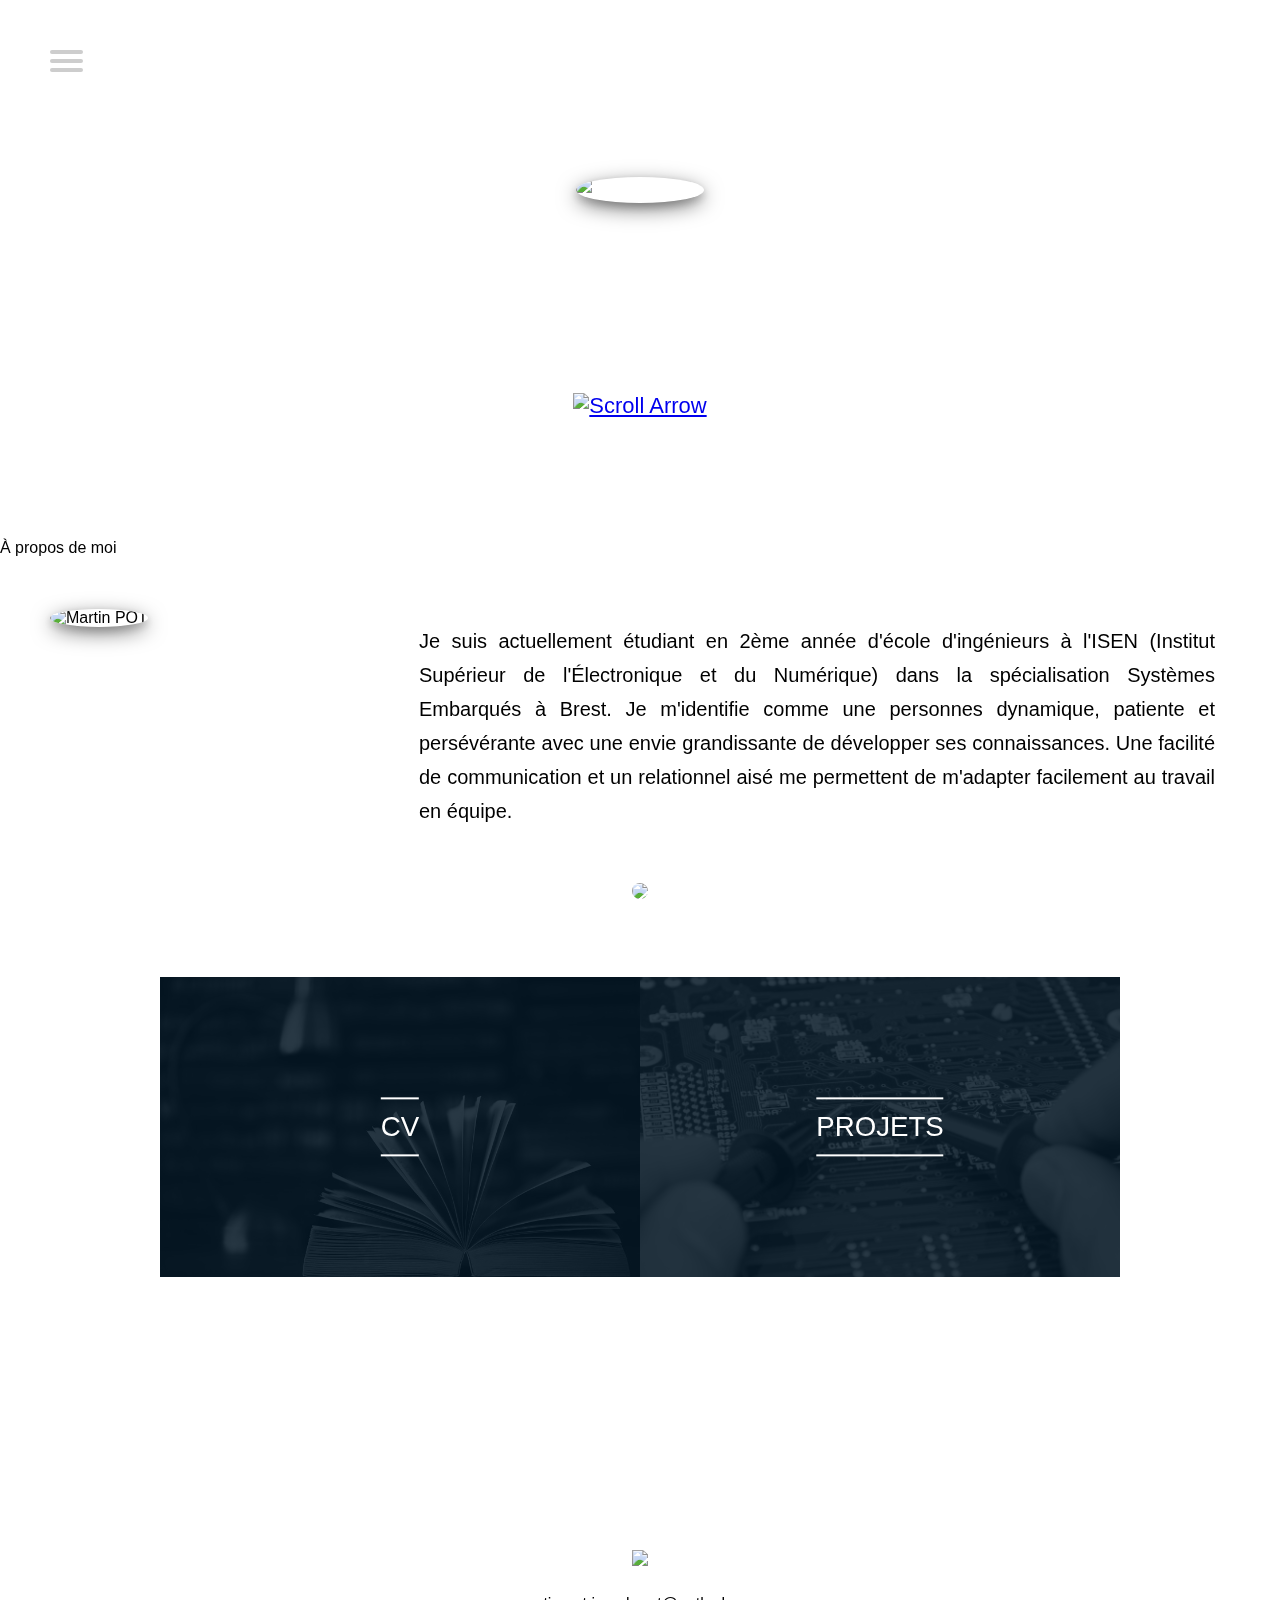
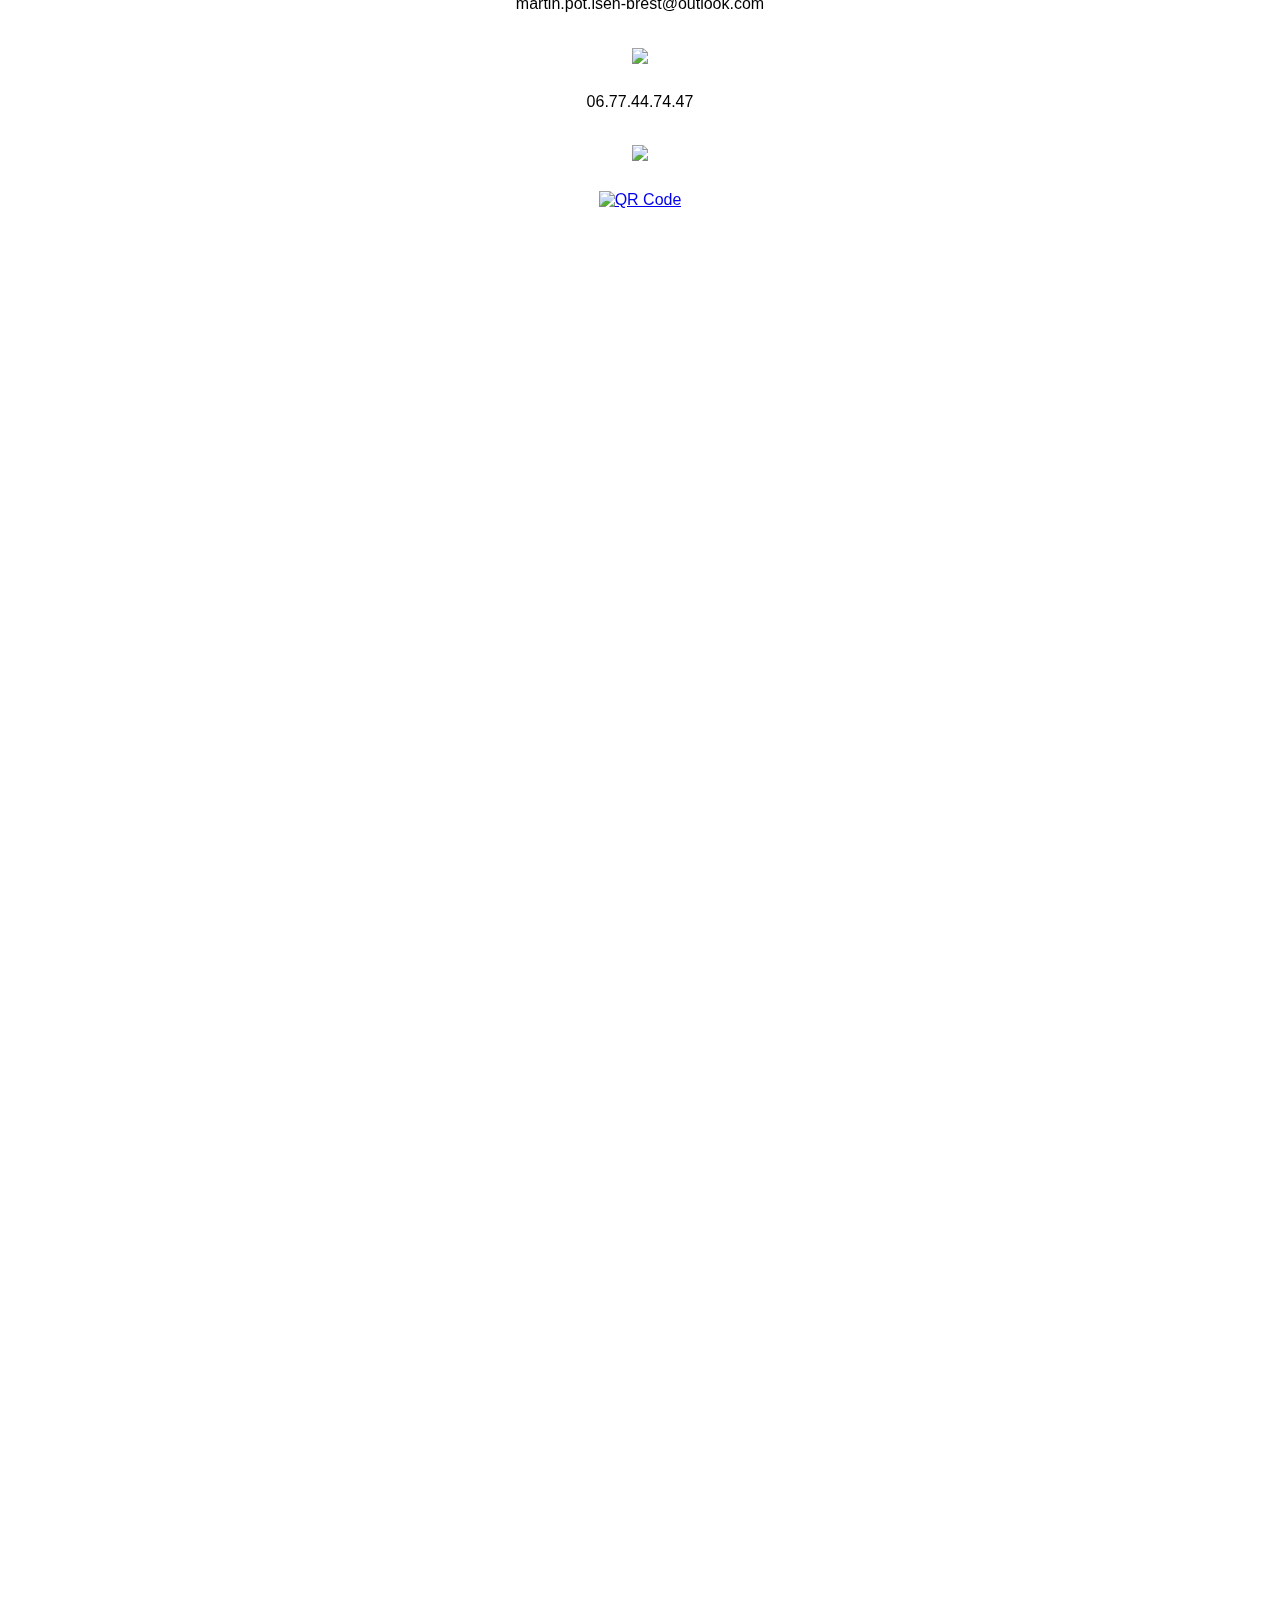
==== commit 0b6da47f: "Merge branch 'main' of https://github.com/mafedy/mafedy.github.io" ====
--- a/index.html
+++ b/index.html
@@ -59,15 +59,19 @@
             </div>
 
             <div class="aboutMe">
-                <p class="SectionTitle">À propos de moi</p>
+                <p class="aboutMeTitle">À propos de moi</p>
                 <br><br>
                 <div class="aboutMeZone">
-                    <div class="aboutMePhoto"><img src="img/Photo.jpg" alt="Martin POT" class="imgcv"></div>
+
+                    <!-- <div class="aboutMePhoto"><img src="img/Photo.jpg" alt="Martin POT" class="imgcv"></div> -->
+
+                    <div class="aboutMePhoto"><img src="img/Photo.JPG" alt="Martin POT" class="imgcv"></div>
+
                     <div class="aboutMeInfos"><p class="aboutMeInfosText">Je suis actuellement étudiant en 2ème année d'école d'ingénieurs à l'ISEN (Institut Supérieur de l'Électronique et du Numérique) dans la spécialisation Systèmes Embarqués à Brest. Je m'identifie comme une personnes dynamique, patiente et persévérante avec une envie grandissante de développer ses connaissances. Une facilité de communication et un relationnel aisé me permettent de m'adapter facilement au travail en équipe.</p></div>
                 </div>
                  <div class="aboutMeIsen"><img src="img/isen.jpg"></div>
             </div>
-            <br><br><br id="contact">
+            <br><br><br>
 
 
             <div class="timeline">
@@ -81,7 +85,7 @@
 
                         <div class="tl-content">
                           <h1>Mon Curriculum Vitae</h1>
-                          <p>Cliquez pour le découvrir</p>
+                          <a href="cv.html" style="color:white"><p>Cliquez pour le découvrir</p></a>
                         </div>
                     </div>
 
@@ -94,15 +98,12 @@
 
                         <div class="tl-content">
                           <h1>Mes différents projets</h1>
-                          <p>Cliquez pour en savoir plus</p>
+                           <a href="project.html" style="color:white"><p>Cliquez pour en savoir plus</p></a>
                         </div>
                     </div>
                 </section>
             </div>
-
-
-
-
+            <br><br><br><br id="contact">
 
 
 
@@ -110,19 +111,37 @@
 
 
             <div class="contact">
-                <p class="SectionTitle">Contact</p>
+                <div style="text-align: center;"><p class="contactTitle">Contact</p></div>
                 <br><br>
-                <div class="contactZone">
-                    <div class="contactBlank"></div>
-                    <div class="contactMail"><p>martin.pot.isen-brest@outlook.fr</p></div>
-                    <div class="contactBlank"></div>
-                    <div class="contactPhone"><p>06.77.44.74.47</p></div>
-                    <div class="contactBlank"></div>
-                    <div class="contactLinkedIn"><a href='https://www.linkedin.com/in/pot-martin'><img src='https://www.unitag.io/qreator/generate?crs=Ppv8rOENN3V1lAwTz82zPjZwLeh11CXT8n%252BHMzWMdvUb%252BsqQ%252Foeme7xO4uqEGrEiWXSFsLOZjD0p0af8Oe4JUujrLgxVVfT89%252BGD2g4vFdKZQuP4Fdgab3F2t1Q5SyqVAKxBAM%252Fu7kV9E28Zhu5m8Uk6%252B%252FTe0LUTdqPNGCzpps7JW1xbuyL4%252FEnsJXZL6otJORTmsRxJws8FLFIZXWcsgTC7BvWGvmZ%252F30YYTtj%252FjCveV2QVtvzvXOAdCIFgsYLUoA7RS5MTUMLs9em8vjsfh0%252B5k%252FncPYmy3ryhdgAOmSfZiL4NpGSb8%252FgS%252BibGrZls07w%252B%252FPIbc9nUBFcYlKUxzg%253D%253D&crd=fhOysE0g3Bah%252BuqXA7NPQ87MoHrnzb%252BauJLKoOEbJspy%252FJNDy7HBpQQhB3zGfnUZLHn0S6AQ0C3m0nilipWjtg%253D%253D' alt='QR Code'/></a></div>
-                    <div class="contactBlank"></div>
-                </div> 
+                <section id="contact">
+
+                    <div class="contactItem">
+                        <div class="contact-content">
+                          <h1><img src="img/mail.png" class="mail"></h1>
+                          <p>martin.pot.isen-brest@outlook.com</p>
+                        </div>
+                    </div>
+
+                    <div class="contactItem">
+                        <div class="contact-content">
+                          <h1><img src="img/phone.png" class="phone"></h1>
+                          <p>06.77.44.74.47</p>
+                        </div>
+                    </div>
+
+                    <div class="contactItem">
+                        <div class="contact-content">
+                          <h1><img src="img/linkedin.png" class="linkedin"></h1>
+                          <a href='https://www.linkedin.com/in/pot-martin'><img src='https://www.unitag.io/qreator/generate?crs=Ppv8rOENN3V1lAwTz82zPjZwLeh11CXT8n%252BHMzWMdvUb%252BsqQ%252Foeme7xO4uqEGrEiWXSFsLOZjD0p0af8Oe4JUujrLgxVVfT89%252BGD2g4vFdKZQuP4Fdgab3F2t1Q5SyqVAKxBAM%252Fu7kV9E28Zhu5m8Uk6%252B%252FTe0LUTdqPNGCzpps7JW1xbuyL4%252FEnsJXZL6otJORTmsRxJws8FLFIZXWcsgTC7BvWGvmZ%252F30YYTtj%252FjCveV2QVtvzvXOAdCIFgsYLUoA7RS5MTUMLs9em8vjsfh0%252B5k%252FncPYmy3ryhdgAOmSfZiL4NpGSb8%252FgS%252BibGrZls07w%252B%252FPIbc9nUBFcYlKUxzg%253D%253D&crd=fhOysE0g3Bah%252BuqXA7NPQ87MoHrnzb%252BauJLKoOEbJspy%252FJNDy7HBpQQhB3zGfnUZLHn0S6AQ0C3m0nilipWjtg%253D%253D' alt='QR Code' class="QRCODE"/>
+                        </div>
+                    </div>
             </div>
 
+        <br><br><br><br>
         </div>
     </div>
 </body>
+
+
+
+<!-- <a href='https://www.linkedin.com/in/pot-martin'><img src='https://www.unitag.io/qreator/generate?crs=Ppv8rOENN3V1lAwTz82zPjZwLeh11CXT8n%252BHMzWMdvUb%252BsqQ%252Foeme7xO4uqEGrEiWXSFsLOZjD0p0af8Oe4JUujrLgxVVfT89%252BGD2g4vFdKZQuP4Fdgab3F2t1Q5SyqVAKxBAM%252Fu7kV9E28Zhu5m8Uk6%252B%252FTe0LUTdqPNGCzpps7JW1xbuyL4%252FEnsJXZL6otJORTmsRxJws8FLFIZXWcsgTC7BvWGvmZ%252F30YYTtj%252FjCveV2QVtvzvXOAdCIFgsYLUoA7RS5MTUMLs9em8vjsfh0%252B5k%252FncPYmy3ryhdgAOmSfZiL4NpGSb8%252FgS%252BibGrZls07w%252B%252FPIbc9nUBFcYlKUxzg%253D%253D&crd=fhOysE0g3Bah%252BuqXA7NPQ87MoHrnzb%252BauJLKoOEbJspy%252FJNDy7HBpQQhB3zGfnUZLHn0S6AQ0C3m0nilipWjtg%253D%253D' alt='QR Code'/></a> -->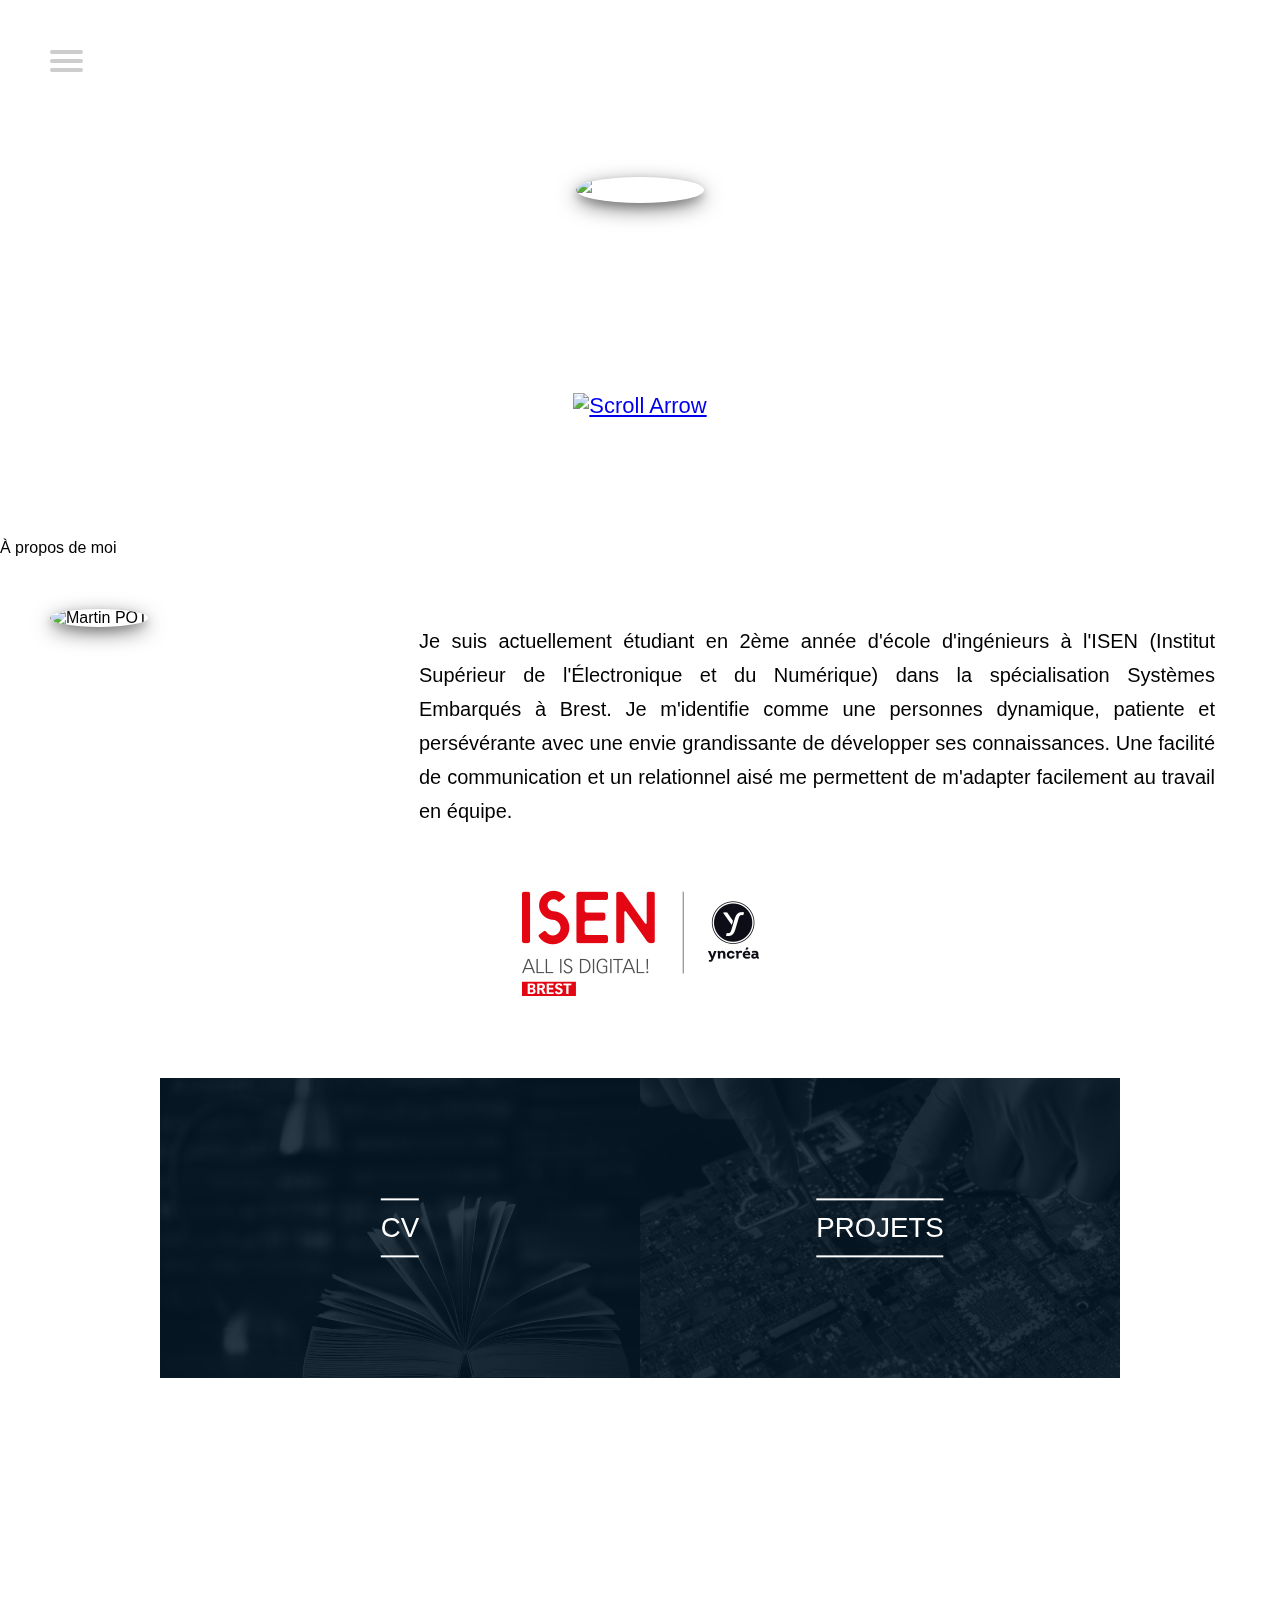
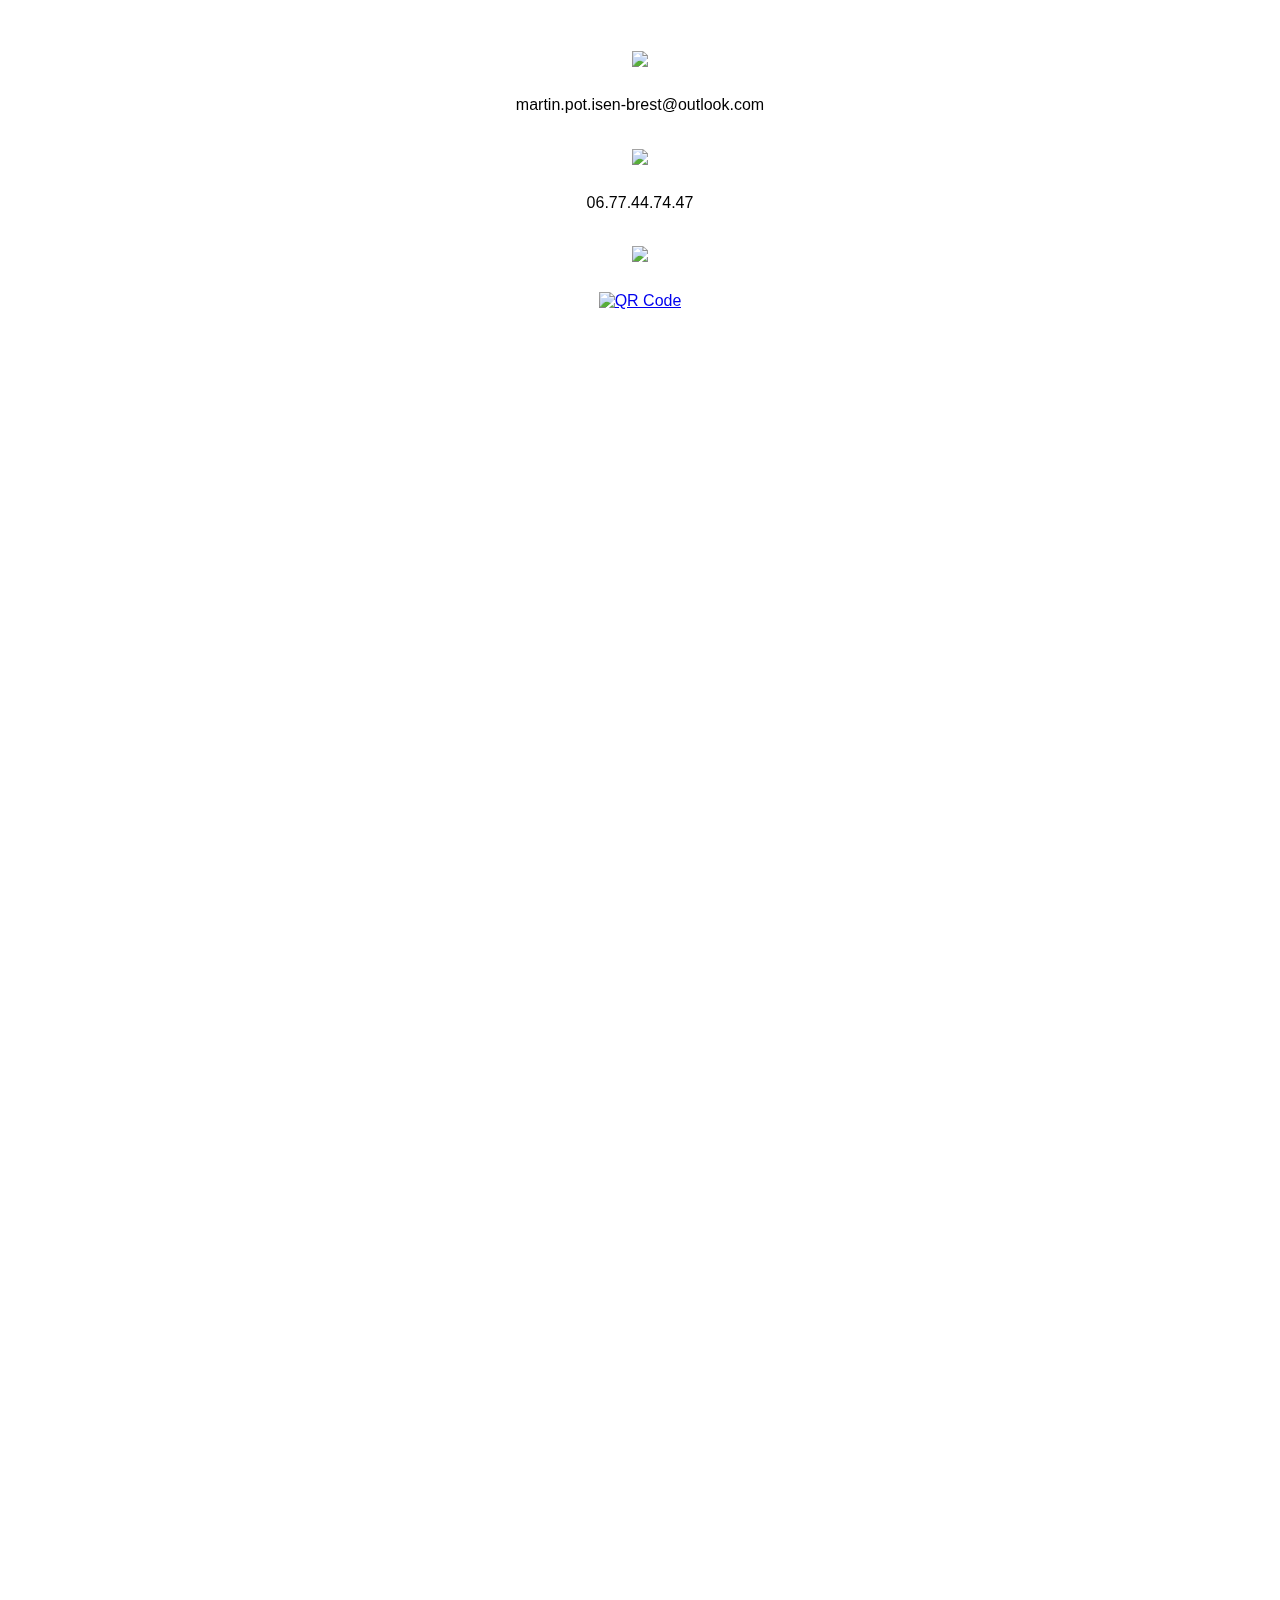
==== commit 9510770e: "v3" ====
--- a/index.html
+++ b/index.html
@@ -90,7 +90,7 @@
                     </div>
 
                     <div class="tl-item">
-                        <div class="tl-bg" style="background-image: url(img/electrical.jpg)"></div>
+                        <div class="tl-bg" style="background-image: url(img/electrical2.jpg)"></div>
                         
                         <div class="tl-title">
                           <p class="f2 heading--sanSerif">Projets</p>
--- a/css/nav.css
+++ b/css/nav.css
@@ -3,6 +3,7 @@
   position: sticky;
   top: 0;
   text-transform: uppercase;
+  z-index: 1;
 }
 
 #menuToggle
--- a/css/project.css
+++ b/css/project.css
@@ -7,12 +7,21 @@
   background: white;
 }
 
+ @media screen and (max-width:  820px){
+    #timeline{
+      flex-direction: column;
+     max-width: 25%;
+    }
+
+  }
+
 
 #timeline {
   display: flex;
   background-color: #031625;
   width: 75%;
   margin: auto;
+  z-index: -1;
 }
 
 #timeline:hover .tl-item {
@@ -93,6 +102,7 @@
   font-size: 1.44rem;
   font-weight: normal;
 }
+
 .tl-title {
   position: absolute;
   top: 50%;
@@ -103,11 +113,13 @@
   border-bottom: 2px solid #fff;
   text-transform: uppercase;
 }
+
 .tl-title p {
   font-family: "Pathway Gothic One", Helvetica Neue, Helvetica, Arial, sans-serif;
   font-size: 1.728rem;
   line-height: 0;
 }
+
 .tl-bg {
   transform: translate3d(0, 0, 0);
   position: absolute;
@@ -120,7 +132,6 @@
   transition: filter 0.5s ease;
   filter: grayscale(100%);
 }
-
 
 
 
